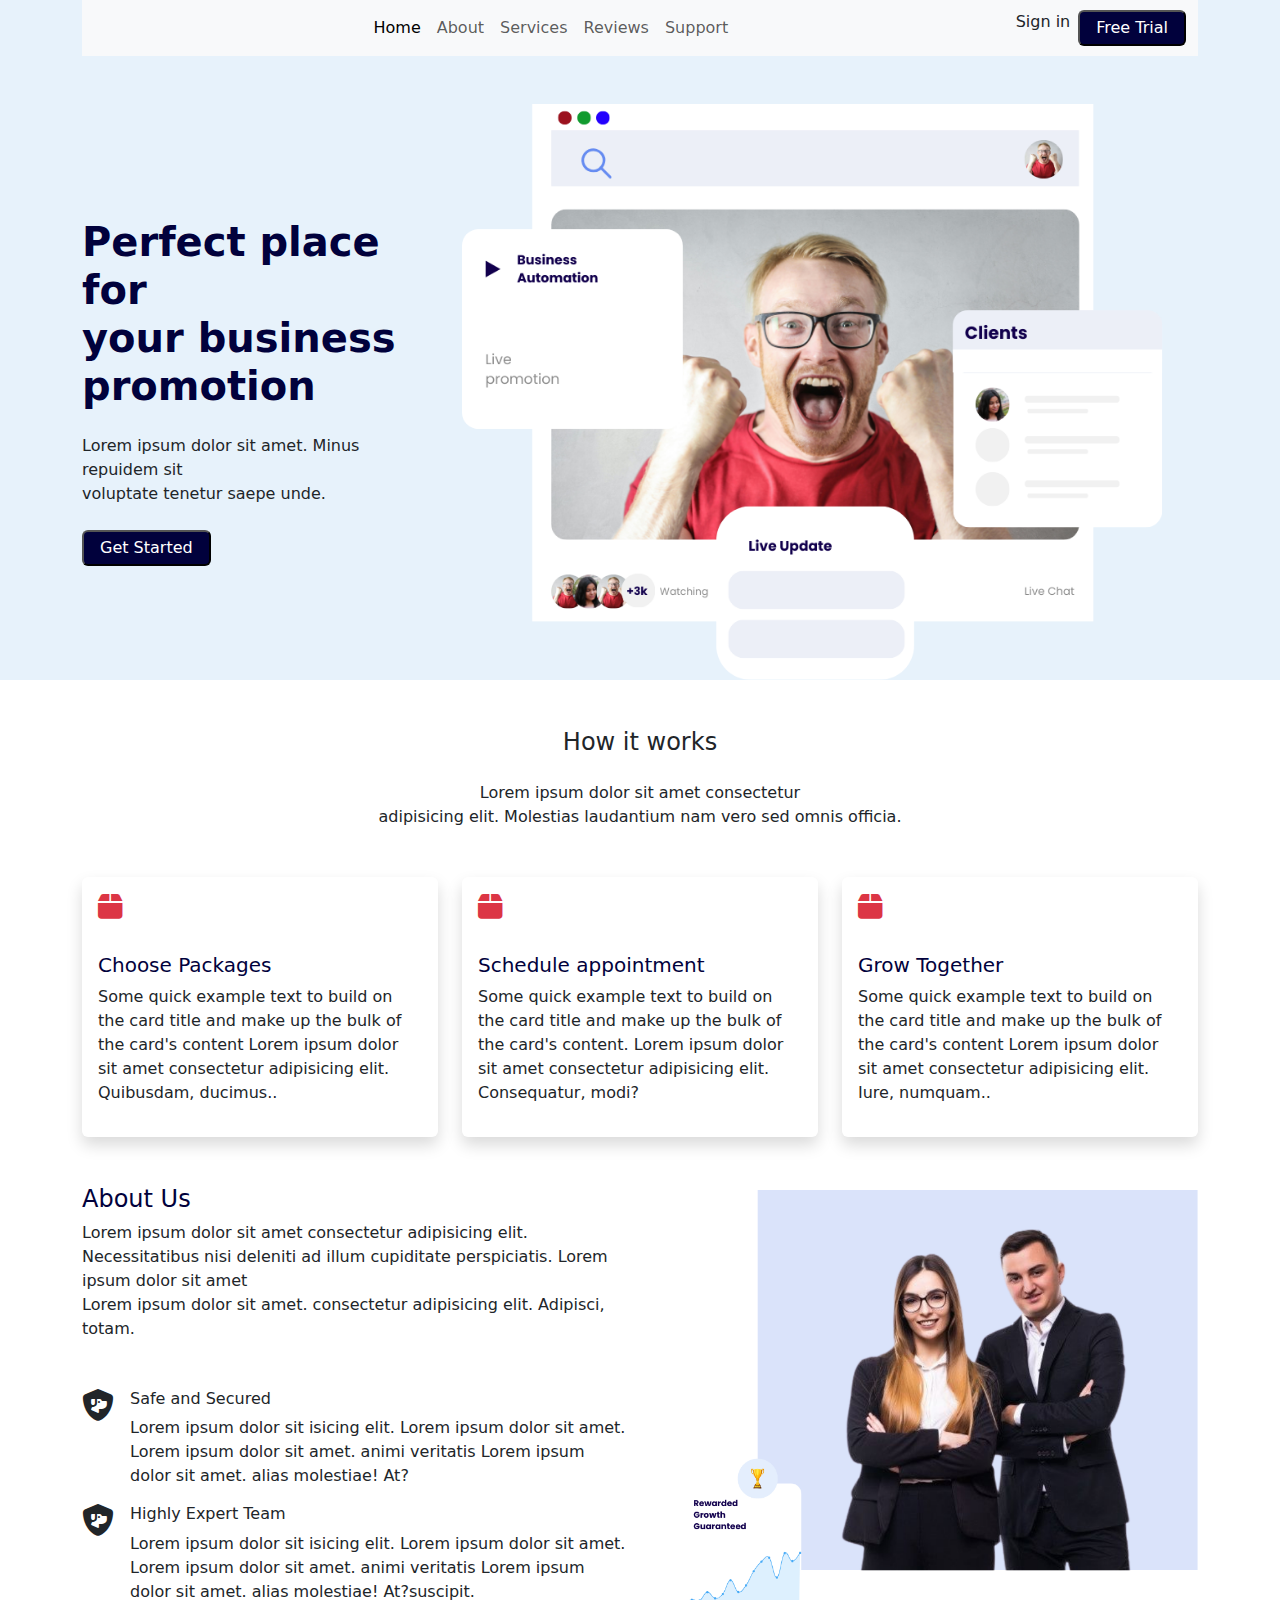
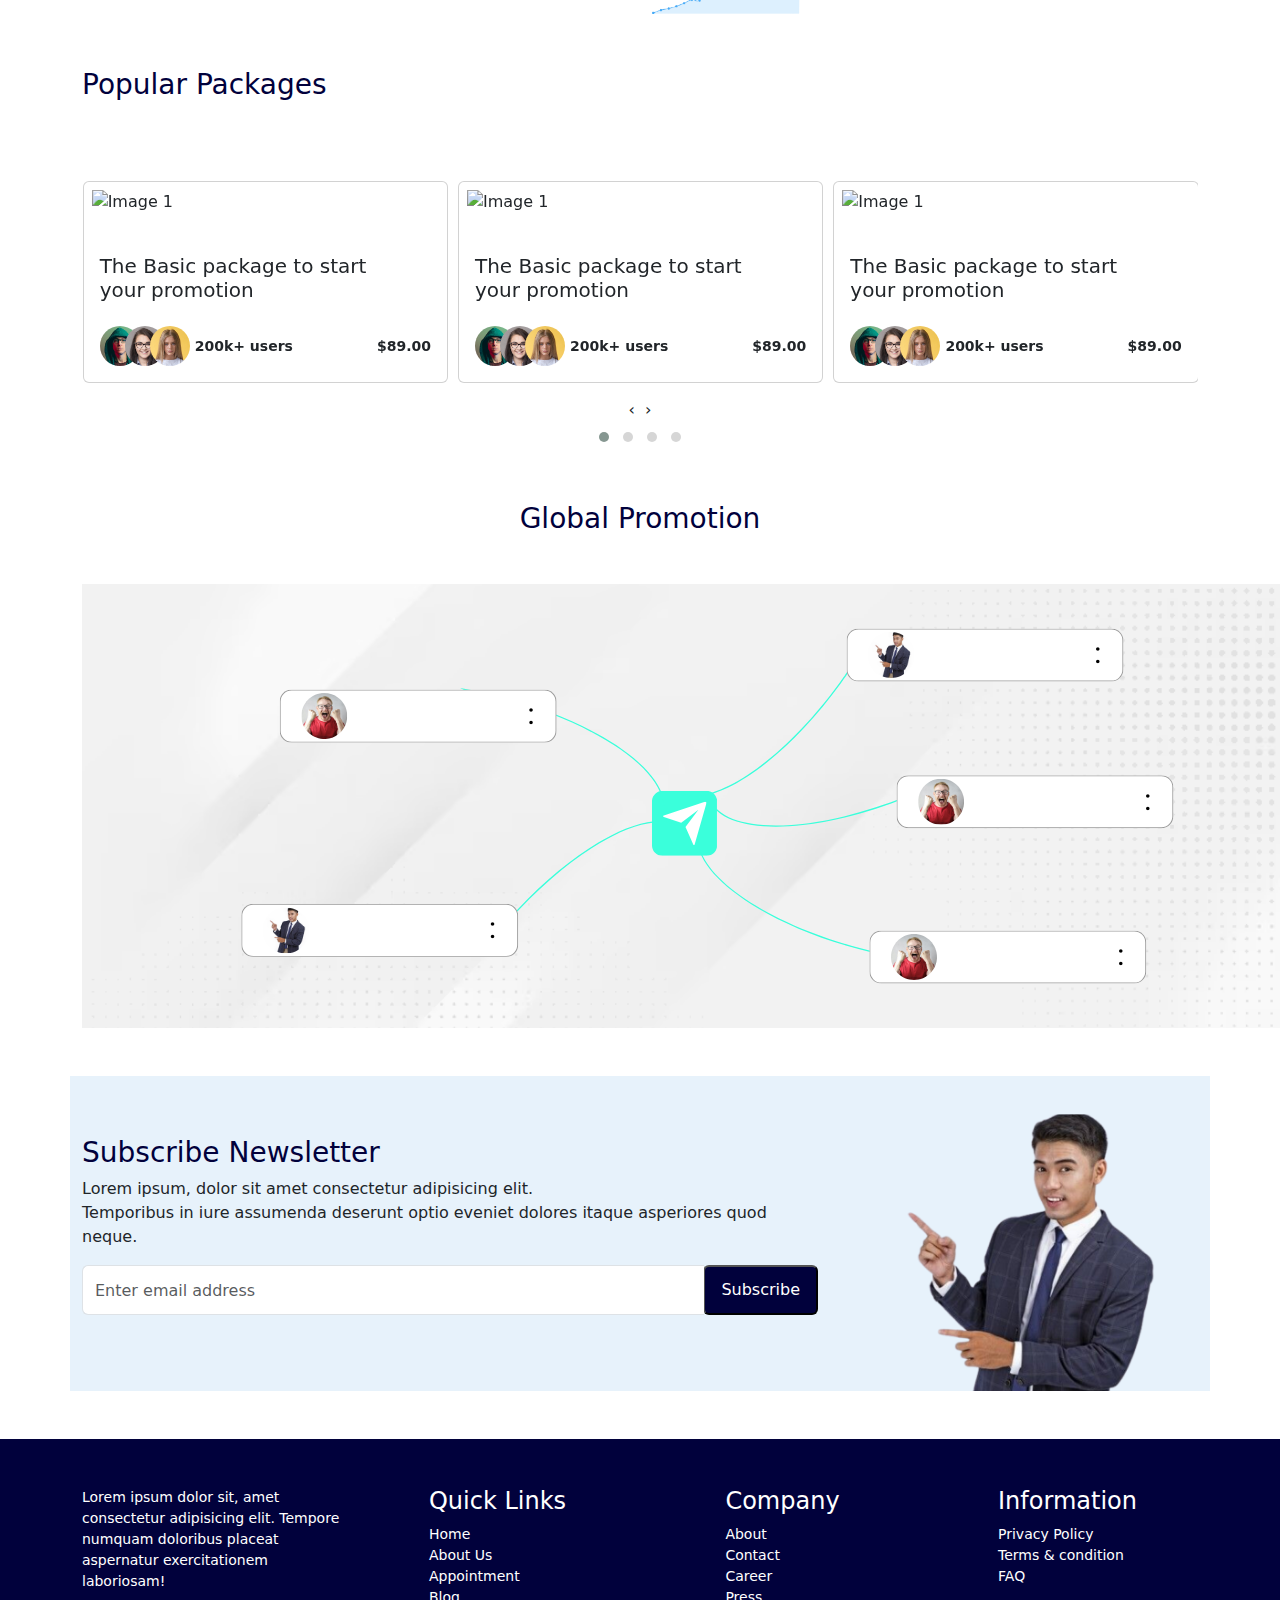
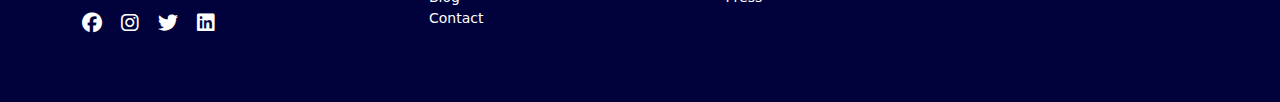
==== index.html @ 03ceb1d4 "changes done" ====
<!doctype html>
<html lang="en">

<head> 
    
    <meta charset="utf-8">
    <meta name="viewport" content="width=device-width, initial-scale=1">
    <title>Bootstrap demo</title>
    <!-- fontawesome link -->
    <link rel="stylesheet" href="https://cdnjs.cloudflare.com/ajax/libs/font-awesome/6.5.2/css/all.min.css">
    <!-- css link -->
    <link rel="stylesheet" href="shrutech.css">
    <!-- bootstrap link -->
    <link href="https://maxcdn.bootstrapcdn.com/bootstrap/4.5.2/css/bootstrap.min.css" rel="stylesheet">

    <link href="https://cdn.jsdelivr.net/npm/bootstrap@5.3.3/dist/css/bootstrap.min.css" rel="stylesheet"
        integrity="sha384-QWTKZyjpPEjISv5WaRU9OFeRpok6YctnYmDr5pNlyT2bRjXh0JMhjY6hW+ALEwIH" crossorigin="anonymous">

    <link rel="stylesheet" href="https://cdnjs.cloudflare.com/ajax/libs/OwlCarousel2/2.3.4/assets/owl.carousel.min.css">
    <link rel="stylesheet"
        href="https://cdnjs.cloudflare.com/ajax/libs/OwlCarousel2/2.3.4/assets/owl.theme.default.min.css">

</head>

<body>
    <div class="container-fluid hero">
        <div class="container ">
            <nav class="navbar navbar-expand-lg bg-body-tertiary">
                <div class="container-fluid">

                    <button class="navbar-toggler ms-auto border-0" type="button" data-bs-toggle="collapse"
                        data-bs-target="#navbarSupportedContent" aria-controls="navbarSupportedContent"
                        aria-expanded="false" aria-label="Toggle navigation">
                        <span class="navbar-toggler-icon"></span>
                    </button>
                    <div class="collapse navbar-collapse " id="navbarSupportedContent">

                        <ul class="navbar-nav mx-auto mb-2 mb-lg-0">
                            <li class="nav-item">
                                <a class="nav-link active" aria-current="page" href="#">Home</a>
                            </li>
                            <li class="nav-item">
                                <a class="nav-link" href="#">About</a>
                            </li>
                            <li class="nav-item">
                                <a class="nav-link" href="#">Services</a>
                            </li>
                            <li class="nav-item">
                                <a class="nav-link" href="#">Reviews</a>
                            </li>
                            <li class="nav-item">
                                <a class="nav-link" href="#">Support</a>
                            </li>


                        </ul>
                        <div class="d-flex">
                            <li class="nav-item list-unstyled mx-2">
                                <a class="nav-link" href="#">Sign in</a>
                            </li>
                            <button type="submit" type="btn" class="btn-bg rounded-2 px-3 py-1 text-white">Free
                                Trial</button>

                        </div>

                    </div>
                </div>
            </nav>
        </div>
    </div>
    <!-- banner start -->

    <section>
        <div class="container-fluid hero">
            <div class="container ">
                <div class="  row align-items-center text-center text-lg-start pt-5 ">

                    <div class="col-lg-4  mb-5 mb-lg-0">
                        <h1 class=" fw-bold heading">
                            Perfect place for <br> your business <br> promotion
                        </h1>
                        <p class="my-4">Lorem ipsum dolor sit amet. Minus repuidem sit <br> voluptate tenetur saepe
                            unde.</p>
                            <button type="submit" type="btn" class="btn-bg rounded-2 px-3 py-1 text-white">Get Started</button>
                    </div>
                    <div class="col-lg-8 mb-5 mb-lg-0">

                        <img src="./images/banner-img.png" alt="banner image" class="img-fluid">
                    </div>
                </div>
            </div>
        </div>
    </section>



    <!-- How it works start -->
    <section>
        <div class="container">


            <div class=" text-center my-5  ">
                <h4>How it works</h4>
                <p class="my-4">
                    Lorem ipsum dolor sit amet consectetur <br> adipisicing elit. Molestias laudantium nam vero sed
                    omnis officia.
                </p>

            </div>
            <div class="row   row-cols-lg-3 my-5">
                <div class="mb-4 mb-lg-0">
                    <div class="card border-0 shadow">

                        <i class="fa-solid fa-box mt-3 text-danger ms-3 fs-3 "></i>
                        <div class="card-body my-3">
                            <h5 class="heading">Choose Packages</h5>
                            <p class="card-text">Some quick example text to build on the card title and make up the bulk
                                of the card's content Lorem ipsum dolor sit amet consectetur adipisicing elit.
                                Quibusdam, ducimus..</p>
                        </div>
                    </div>
                </div>
                <div class="mb-4 mb-lg-0">
                    <div class="card border-0 shadow">

                        <i class="fa-solid fa-box mt-3 text-danger ms-3 fs-3 "></i>
                        <div class="card-body my-3">
                            <h5 class="heading">Schedule appointment</h5>
                            <p class="card-text">Some quick example text to build on the card title and make up the bulk
                                of the card's content. Lorem ipsum dolor sit amet consectetur adipisicing elit.
                                Consequatur, modi?</p>
                        </div>
                    </div>
                </div>
                <div class="mb-4 mb-lg-0">
                    <div class="card border-0 shadow">

                        <i class="fa-solid fa-box mt-3 text-danger ms-3 fs-3 "></i>
                        <div class="card-body my-3">
                            <h5 class="heading">Grow Together</h5>
                            <p class="card-text">Some quick example text to build on the card title and make up the bulk
                                of the card's content Lorem ipsum dolor sit amet consectetur adipisicing elit. Iure,
                                numquam..</p>
                        </div>
                    </div>
                </div>
            </div>
        </div>
    </section>
    <!-- About us -->
    <div class="container my-5">
        <div class="row align-items-center">
            <div class="col-lg-6 ">
                <h4 class="heading text-center text-lg-start">
                    About Us
                </h4>
                <p class="text-center text-lg-start">Lorem ipsum dolor sit amet consectetur adipisicing elit.
                    Necessitatibus nisi deleniti ad illum
                    cupiditate
                    perspiciatis. Lorem ipsum dolor sit amet <br> Lorem ipsum dolor sit amet. consectetur adipisicing
                    elit. Adipisci, totam.
                </p>
                <div class="mt-5">
                    <div class="d-flex">
                        <i class="fa-solid fa-shield-dog fs-2 me-3"></i>
                        <div class="">
                            <h6>Safe and Secured</h6>
                            <p>Lorem ipsum dolor sit isicing elit. Lorem ipsum dolor sit amet. Lorem ipsum dolor sit
                                amet. animi veritatis Lorem ipsum dolor sit amet. alias molestiae! At?
                            </p>
                        </div>

                    </div>
                    <div>
                        <div class="d-flex">
                            <i class="fa-solid fa-shield-dog fs-2 me-3"></i>
                            <div class="">
                                <h6>Highly Expert Team</h6>
                                <p>Lorem ipsum dolor sit isicing elit. Lorem ipsum dolor sit amet. Lorem ipsum dolor sit
                                    amet. animi veritatis Lorem ipsum dolor sit amet. alias molestiae! At?suscipit.
                                </p>
                            </div>
                        </div>
                    </div>
                </div>

            </div>
            <div class="col-lg-6">
                <img src="./images/about.png" alt="" class="img-fluid">
            </div>
        </div>
    </div>
    <!-- packages carousal -->
    <section>
        <div class="container my-5">

            <div class="my-5 pb-md-4">
                <h3 class="heading">
                    Popular Packages
                </h3>
            </div>

            <div class="owl-carousel owl-theme">
                <div class="card">
                    <figure class="p-2">
                        <img src="https://images.pexels.com/photos/1595385/pexels-photo-1595385.jpeg?auto=compress&cs=tinysrgb&w=1260&h=750&dpr=1"
                            alt="Image 1" class="">
                    </figure>
                    <div class="card-body">
                        <div class="mb-4">
                            <h5 class="card-title">The Basic package to start<br>your promotion</h5>
                        </div>
                        <div class="d-flex justify-content-between align-items-center">
                            <div>
                                <div class="d-flex align-items-center">
                                    <div class="">
                                        <span>
                                            <img src="./images/300-11.jpg" alt="" class="rounded-circle"
                                                style="width: 40px; height: 40px;">
                                        </span>
                                    </div>
                                    <div class="" style="margin-left: -15px;">
                                        <span>
                                            <img src="./images/300-12.jpg" alt="" class="rounded-circle"
                                                style="width: 40px; height: 40px;">
                                        </span>
                                    </div>
                                    <div class="" style="margin-left: -15px;">
                                        <span>
                                            <img src="./images/300-2.jpg" alt="" class="rounded-circle"
                                                style="width: 40px; height: 40px;">
                                        </span>
                                    </div>&nbsp;
                                    <div>
                                        <span class="small fw-bold">
                                            200k+ users
                                        </span>
                                    </div>
                                </div>
                            </div>
                            <div>
                                <span class="fw-semibold small">
                                    $89.00
                                </span>
                            </div>
                        </div>
                    </div>
                </div>
                <div class="card">
                    <figure class="p-2">
                        <img src="https://images.pexels.com/photos/1595385/pexels-photo-1595385.jpeg?auto=compress&cs=tinysrgb&w=1260&h=750&dpr=1"
                            alt="Image 1" class="">
                    </figure>
                    <div class="card-body">
                        <div class="mb-4">
                            <h5 class="card-title">The Basic package to start<br>your promotion</h5>
                        </div>
                        <div class="d-flex justify-content-between align-items-center">
                            <div>
                                <div class="d-flex align-items-center">
                                    <div class="">
                                        <span>
                                            <img src="./images/300-11.jpg" alt="" class="rounded-circle"
                                                style="width: 40px; height: 40px;">
                                        </span>
                                    </div>
                                    <div class="" style="margin-left: -15px;">
                                        <span>
                                            <img src="./images/300-12.jpg" alt="" class="rounded-circle"
                                                style="width: 40px; height: 40px;">
                                        </span>
                                    </div>
                                    <div class="" style="margin-left: -15px;">
                                        <span>
                                            <img src="./images/300-2.jpg" alt="" class="rounded-circle"
                                                style="width: 40px; height: 40px;">
                                        </span>
                                    </div>&nbsp;
                                    <div>
                                        <span class="small fw-bold">
                                            200k+ users
                                        </span>
                                    </div>
                                </div>
                            </div>
                            <div>
                                <span class="fw-semibold small">
                                    $89.00
                                </span>
                            </div>
                        </div>
                    </div>
                </div>
                <div class="card">
                    <figure class="p-2">
                        <img src="https://images.pexels.com/photos/1595385/pexels-photo-1595385.jpeg?auto=compress&cs=tinysrgb&w=1260&h=750&dpr=1"
                            alt="Image 1" class="">
                    </figure>
                    <div class="card-body">
                        <div class="mb-4">
                            <h5 class="card-title">The Basic package to start<br>your promotion</h5>
                        </div>
                        <div class="d-flex justify-content-between align-items-center">
                            <div>
                                <div class="d-flex align-items-center">
                                    <div class="">
                                        <span>
                                            <img src="./images/300-11.jpg" alt="" class="rounded-circle"
                                                style="width: 40px; height: 40px;">
                                        </span>
                                    </div>
                                    <div class="" style="margin-left: -15px;">
                                        <span>
                                            <img src="./images/300-12.jpg" alt="" class="rounded-circle"
                                                style="width: 40px; height: 40px;">
                                        </span>
                                    </div>
                                    <div class="" style="margin-left: -15px;">
                                        <span>
                                            <img src="./images/300-2.jpg" alt="" class="rounded-circle"
                                                style="width: 40px; height: 40px;">
                                        </span>
                                    </div>&nbsp;
                                    <div>
                                        <span class="small fw-bold">
                                            200k+ users
                                        </span>
                                    </div>
                                </div>
                            </div>
                            <div>
                                <span class="fw-semibold small">
                                    $89.00
                                </span>
                            </div>
                        </div>
                    </div>
                </div>
                <div class="card">
                    <figure class="p-2">
                        <img src="https://images.pexels.com/photos/1595385/pexels-photo-1595385.jpeg?auto=compress&cs=tinysrgb&w=1260&h=750&dpr=1"
                            alt="Image 1" class="">
                    </figure>
                    <div class="card-body">
                        <div class="mb-4">
                            <h5 class="card-title">The Basic package to start<br>your promotion</h5>
                        </div>
                        <div class="d-flex justify-content-between align-items-center">
                            <div>
                                <div class="d-flex align-items-center">
                                    <div class="">
                                        <span>
                                            <img src="./images/300-11.jpg" alt="" class="rounded-circle"
                                                style="width: 40px; height: 40px;">
                                        </span>
                                    </div>
                                    <div class="" style="margin-left: -15px;">
                                        <span>
                                            <img src="./images/300-12.jpg" alt="" class="rounded-circle"
                                                style="width: 40px; height: 40px;">
                                        </span>
                                    </div>
                                    <div class="" style="margin-left: -15px;">
                                        <span>
                                            <img src="./images/300-2.jpg" alt="" class="rounded-circle"
                                                style="width: 40px; height: 40px;">
                                        </span>
                                    </div>&nbsp;
                                    <div>
                                        <span class="small fw-bold">
                                            200k+ users
                                        </span>
                                    </div>
                                </div>
                            </div>
                            <div>
                                <span class="fw-semibold small">
                                    $89.00
                                </span>
                            </div>
                        </div>
                    </div>
                </div>
                <div class="card">
                    <figure class="p-2">
                        <img src="https://images.pexels.com/photos/1595385/pexels-photo-1595385.jpeg?auto=compress&cs=tinysrgb&w=1260&h=750&dpr=1"
                            alt="Image 1" class="">
                    </figure>
                    <div class="card-body">
                        <div class="mb-4">
                            <h5 class="card-title">The Basic package to start<br>your promotion</h5>
                        </div>
                        <div class="d-flex justify-content-between align-items-center">
                            <div>
                                <div class="d-flex align-items-center">
                                    <div class="">
                                        <span>
                                            <img src="./images/300-11.jpg" alt="" class="rounded-circle"
                                                style="width: 40px; height: 40px;">
                                        </span>
                                    </div>
                                    <div class="" style="margin-left: -15px;">
                                        <span>
                                            <img src="./images/300-12.jpg" alt="" class="rounded-circle"
                                                style="width: 40px; height: 40px;">
                                        </span>
                                    </div>
                                    <div class="" style="margin-left: -15px;">
                                        <span>
                                            <img src="./images/300-2.jpg" alt="" class="rounded-circle"
                                                style="width: 40px; height: 40px;">
                                        </span>
                                    </div>&nbsp;
                                    <div>
                                        <span class="small fw-bold">
                                            200k+ users
                                        </span>
                                    </div>
                                </div>
                            </div>
                            <div>
                                <span class="fw-semibold small">
                                    $89.00
                                </span>
                            </div>
                        </div>
                    </div>
                </div>
                <div class="card">
                    <figure class="p-2">
                        <img src="https://images.pexels.com/photos/1595385/pexels-photo-1595385.jpeg?auto=compress&cs=tinysrgb&w=1260&h=750&dpr=1"
                            alt="Image 1" class="">
                    </figure>
                    <div class="card-body">
                        <div class="mb-4">
                            <h5 class="card-title">The Basic package to start<br>your promotion</h5>
                        </div>
                        <div class="d-flex justify-content-between align-items-center">
                            <div>
                                <div class="d-flex align-items-center">
                                    <div class="">
                                        <span>
                                            <img src="./images/300-11.jpg" alt="" class="rounded-circle"
                                                style="width: 40px; height: 40px;">
                                        </span>
                                    </div>
                                    <div class="" style="margin-left: -15px;">
                                        <span>
                                            <img src="./images/300-12.jpg" alt="" class="rounded-circle"
                                                style="width: 40px; height: 40px;">
                                        </span>
                                    </div>
                                    <div class="" style="margin-left: -15px;">
                                        <span>
                                            <img src="./images/300-2.jpg" alt="" class="rounded-circle"
                                                style="width: 40px; height: 40px;">
                                        </span>
                                    </div>&nbsp;
                                    <div>
                                        <span class="small fw-bold">
                                            200k+ users
                                        </span>
                                    </div>
                                </div>
                            </div>
                            <div>
                                <span class="fw-semibold small">
                                    $89.00
                                </span>
                            </div>
                        </div>
                    </div>
                </div>
                <div class="card">
                    <figure class="p-2">
                        <img src="https://images.pexels.com/photos/1595385/pexels-photo-1595385.jpeg?auto=compress&cs=tinysrgb&w=1260&h=750&dpr=1"
                            alt="Image 1" class="">
                    </figure>
                    <div class="card-body">
                        <div class="mb-4">
                            <h5 class="card-title">The Basic package to start<br>your promotion</h5>
                        </div>
                        <div class="d-flex justify-content-between align-items-center">
                            <div>
                                <div class="d-flex align-items-center">
                                    <div class="">
                                        <span>
                                            <img src="./images/300-11.jpg" alt="" class="rounded-circle"
                                                style="width: 40px; height: 40px;">
                                        </span>
                                    </div>
                                    <div class="" style="margin-left: -15px;">
                                        <span>
                                            <img src="./images/300-12.jpg" alt="" class="rounded-circle"
                                                style="width: 40px; height: 40px;">
                                        </span>
                                    </div>
                                    <div class="" style="margin-left: -15px;">
                                        <span>
                                            <img src="./images/300-2.jpg" alt="" class="rounded-circle"
                                                style="width: 40px; height: 40px;">
                                        </span>
                                    </div>&nbsp;
                                    <div>
                                        <span class="small fw-bold">
                                            200k+ users
                                        </span>
                                    </div>
                                </div>
                            </div>
                            <div>
                                <span class="fw-semibold small">
                                    $89.00
                                </span>
                            </div>
                        </div>
                    </div>
                </div>
                <div class="card">
                    <figure class="p-2">
                        <img src="https://images.pexels.com/photos/1595385/pexels-photo-1595385.jpeg?auto=compress&cs=tinysrgb&w=1260&h=750&dpr=1"
                            alt="Image 1" class="">
                    </figure>
                    <div class="card-body">
                        <div class="mb-4">
                            <h5 class="card-title">The Basic package to start<br>your promotion</h5>
                        </div>
                        <div class="d-flex justify-content-between align-items-center">
                            <div>
                                <div class="d-flex align-items-center">
                                    <div class="">
                                        <span>
                                            <img src="./images/300-11.jpg" alt="" class="rounded-circle"
                                                style="width: 40px; height: 40px;">
                                        </span>
                                    </div>
                                    <div class="" style="margin-left: -15px;">
                                        <span>
                                            <img src="./images/300-12.jpg" alt="" class="rounded-circle"
                                                style="width: 40px; height: 40px;">
                                        </span>
                                    </div>
                                    <div class="" style="margin-left: -15px;">
                                        <span>
                                            <img src="./images/300-2.jpg" alt="" class="rounded-circle"
                                                style="width: 40px; height: 40px;">
                                        </span>
                                    </div>&nbsp;
                                    <div>
                                        <span class="small fw-bold">
                                            200k+ users
                                        </span>
                                    </div>
                                </div>
                            </div>
                            <div>
                                <span class="fw-semibold small">
                                    $89.00
                                </span>
                            </div>
                        </div>
                    </div>
                </div>
                <div class="card">
                    <figure class="p-2">
                        <img src="https://images.pexels.com/photos/1595385/pexels-photo-1595385.jpeg?auto=compress&cs=tinysrgb&w=1260&h=750&dpr=1"
                            alt="Image 1" class="">
                    </figure>
                    <div class="card-body">
                        <div class="mb-4">
                            <h5 class="card-title">The Basic package to start<br>your promotion</h5>
                        </div>
                        <div class="d-flex justify-content-between align-items-center">
                            <div>
                                <div class="d-flex align-items-center">
                                    <div class="">
                                        <span>
                                            <img src="./images/300-11.jpg" alt="" class="rounded-circle"
                                                style="width: 40px; height: 40px;">
                                        </span>
                                    </div>
                                    <div class="" style="margin-left: -15px;">
                                        <span>
                                            <img src="./images/300-12.jpg" alt="" class="rounded-circle"
                                                style="width: 40px; height: 40px;">
                                        </span>
                                    </div>
                                    <div class="" style="margin-left: -15px;">
                                        <span>
                                            <img src="./images/300-2.jpg" alt="" class="rounded-circle"
                                                style="width: 40px; height: 40px;">
                                        </span>
                                    </div>&nbsp;
                                    <div>
                                        <span class="small fw-bold">
                                            200k+ users
                                        </span>
                                    </div>
                                </div>
                            </div>
                            <div>
                                <span class="fw-semibold small">
                                    $89.00
                                </span>
                            </div>
                        </div>
                    </div>
                </div>
                <div class="card">
                    <figure class="p-2">
                        <img src="https://images.pexels.com/photos/1595385/pexels-photo-1595385.jpeg?auto=compress&cs=tinysrgb&w=1260&h=750&dpr=1"
                            alt="Image 1" class="">
                    </figure>
                    <div class="card-body">
                        <div class="mb-4">
                            <h5 class="card-title">The Basic package to start<br>your promotion</h5>
                        </div>
                        <div class="d-flex justify-content-between align-items-center">
                            <div>
                                <div class="d-flex align-items-center">
                                    <div class="">
                                        <span>
                                            <img src="./images/300-11.jpg" alt="" class="rounded-circle"
                                                style="width: 40px; height: 40px;">
                                        </span>
                                    </div>
                                    <div class="" style="margin-left: -15px;">
                                        <span>
                                            <img src="./images/300-12.jpg" alt="" class="rounded-circle"
                                                style="width: 40px; height: 40px;">
                                        </span>
                                    </div>
                                    <div class="" style="margin-left: -15px;">
                                        <span>
                                            <img src="./images/300-2.jpg" alt="" class="rounded-circle"
                                                style="width: 40px; height: 40px;">
                                        </span>
                                    </div>&nbsp;
                                    <div>
                                        <span class="small fw-bold">
                                            200k+ users
                                        </span>
                                    </div>
                                </div>
                            </div>
                            <div>
                                <span class="fw-semibold small">
                                    $89.00
                                </span>
                            </div>
                        </div>
                    </div>
                </div>


            </div>
        </div>
    </section>

    <!-- global promotion -->
    <section>
        <div>
            <h3 class="heading mb-5">
                <center>
                    Global Promotion
                </center>
            </h3>
        </div>

        <div class="container">
            <img src="./images/packages.png" alt="">
        </div>
    </section>
   
    <!-- subscribe newsletter start -->
    <section>
        <div class="container-fluid my-5 ">
            <div class="container hero">
                <div class="row align-items-center py-md-0 py-5">
                    <div class="col-md-8 d-flex justify-content-center text-center text-md-start  ">
                        <div>
                            <h3 class="heading">
                                Subscribe Newsletter
                            </h3>
                            <p>Lorem ipsum, dolor sit amet consectetur adipisicing elit. <br>
                                Temporibus in iure assumenda deserunt optio eveniet dolores itaque asperiores quod
                                neque.
                            </p>

                            <form action="">

                                <div class="input-group mb-3">
                                    <input type="email" class="form-control py-4" id="exampleInputEmail1"
                                        aria-describedby="emailHelp" placeholder="Enter email address">
                                    <div class="input-group-append">
                                        <button type="submit" type="btn" class="btn-bg rounded-2 px-3 py-1 text-white">Subscribe</button>
                                    </div>
                                </div>

                            </form>
                        </div>
                    </div>



                    <div class="col-md-4 d-none d-md-flex">
                        <img src="./images/newsletter.png" alt="" class="img-fluid">
                    </div>
                </div>
            </div>
        </div>
        </div>
    </section>

    <!-- Footer Start -->
    <section>
        <div class="container-fluid footer py-5">
            <div class="container">
                <div class=" row ">
                    <div class="col-sm-6 col-md-3 col-12">
                        <div class="d-flex  align-items-center h-100">
                            <div>
                                <p>
                                    Lorem ipsum dolor sit, amet consectetur adipisicing elit. Tempore
                                    numquam doloribus placeat aspernatur exercitationem laboriosam!
                                </p>

                                <ul class="d-flex  fs-5 ">
                                    <li>
                                        <a href="#">
                                            <i class="fa-brands fa-facebook"></i>
                                        </a>
                                    </li>
                                    &nbsp; &nbsp;
                                    <li>
                                        <a href="#">
                                            <i class="fa-brands fa-instagram"></i>
                                        </a>
                                    </li>
                                    &nbsp; &nbsp;
                                    <li>
                                        <a href="#">
                                            <i class="fa-brands fa-twitter"></i>
                                        </a>
                                    </li>
                                    &nbsp; &nbsp;
                                    <li>
                                        <a href="#">
                                            <i class="fa-brands fa-linkedin"></i>
                                        </a>
                                    </li>
                                </ul>
                            </div>
                        </div>
                    </div>
                    <div class="col-sm-6 col-md-3 col-12  ">
                        <div class="d-flex  justify-content-md-center">
                            <div>
                                <h4>Quick Links</h4>
                                <ul>
                                    <li>
                                        <a href="#">Home</a>
                                    </li>
                                    <li>
                                        <a href="#">About Us</a>
                                    </li>
                                    <li>
                                        <a href="#">Appointment</a>
                                    </li>
                                    <li>
                                        <a href="#">Blog</a>
                                    </li>
                                    <li>
                                        <a href="#">Contact</a>
                                    </li>

                                </ul>
                            </div>
                        </div>
                    </div>
                    <div class="col-sm-6 col-md-3 col-12">
                        <div class="d-flex  justify-content-md-center justify-content-md-center">
                            <div>
                                <h4>Company</h4>
                                <ul>
                                    <li>
                                        <a href="#">About</a>
                                    </li>
                                    <li>
                                        <a href="#">Contact</a>
                                    </li>
                                    <li>
                                        <a href="#">Career</a>
                                    </li>
                                    <li>
                                        <a href="#">Press</a>
                                    </li>

                                </ul>
                            </div>
                        </div>
                    </div>

                    <div class="col-sm-6 col-md-3 col-12 ">
                        <div class="d-flex  justify-content-md-center">
                            <div>
                                <h4>Information</h4>
                                <ul class="">
                                    <li>
                                        <a href="#">Privacy Policy</a>
                                    </li>
                                    <li>
                                        <a href="#">Terms & condition</a>
                                    </li>
                                    <li>
                                        <a href="#">FAQ</a>
                                    </li>

                                </ul>
                            </div>
                        </div>

                    </div>

                </div>
            </div>
        </div>

    </section>

    <!-- Bootstrap Bundle with Popper -->
    <script src="https://stackpath.bootstrapcdn.com/bootstrap/5.3.0/js/bootstrap.bundle.min.js"></script>
    <!-- jQuery -->
    <script src="https://code.jquery.com/jquery-3.6.0.min.js"></script>
    <!-- Owl Carousel JS -->
    <script src="https://cdnjs.cloudflare.com/ajax/libs/OwlCarousel2/2.3.4/owl.carousel.min.js"></script>
    <!-- Initialize Owl Carousel -->
    <script>
        $(document).ready(function () {
            $(".owl-carousel").owlCarousel({
                loop: true,
                margin: 10,
                nav: true,
                responsive: {
                    0: {
                        items: 1
                    },
                    600: {
                        items: 2
                    },
                    1000: {
                        items: 3
                    }
                }
            });
        });
    </script>


</body>

</html>
---- shrutech.css ----
*{
    margin: 0;
    padding: 0;
}
.hero{
    background-color: rgb(231, 242, 251);
}
.heading{
    color: rgb(1, 1, 60);
}
.btn-bg{
    background-color: rgb(1, 1, 60);
}

.footer{
    background-color:rgb(1, 1, 60); 
    color: white;
    font-size: 14px;
    
}
ul{
    list-style: none;
}
.footer a{
 text-decoration: none !important;
 color: white;
}

/*....................................  */

 


.footer ul {  
    padding: 0; 
}



.input-group .form-control {
    border-right: 0;
}
.input-group .input-group-append .btn {

    position: absolute;
    right: 0;
    top: 0;
    height: 100%;

}
.input-group {
    position: relative;
}


.owl-carousel .item {
    padding: 15px;
    text-align: center;
}
.owl-carousel .item img {
    display: block;
    max-width: 100%;
    height: auto;
    margin: 0 auto;
}
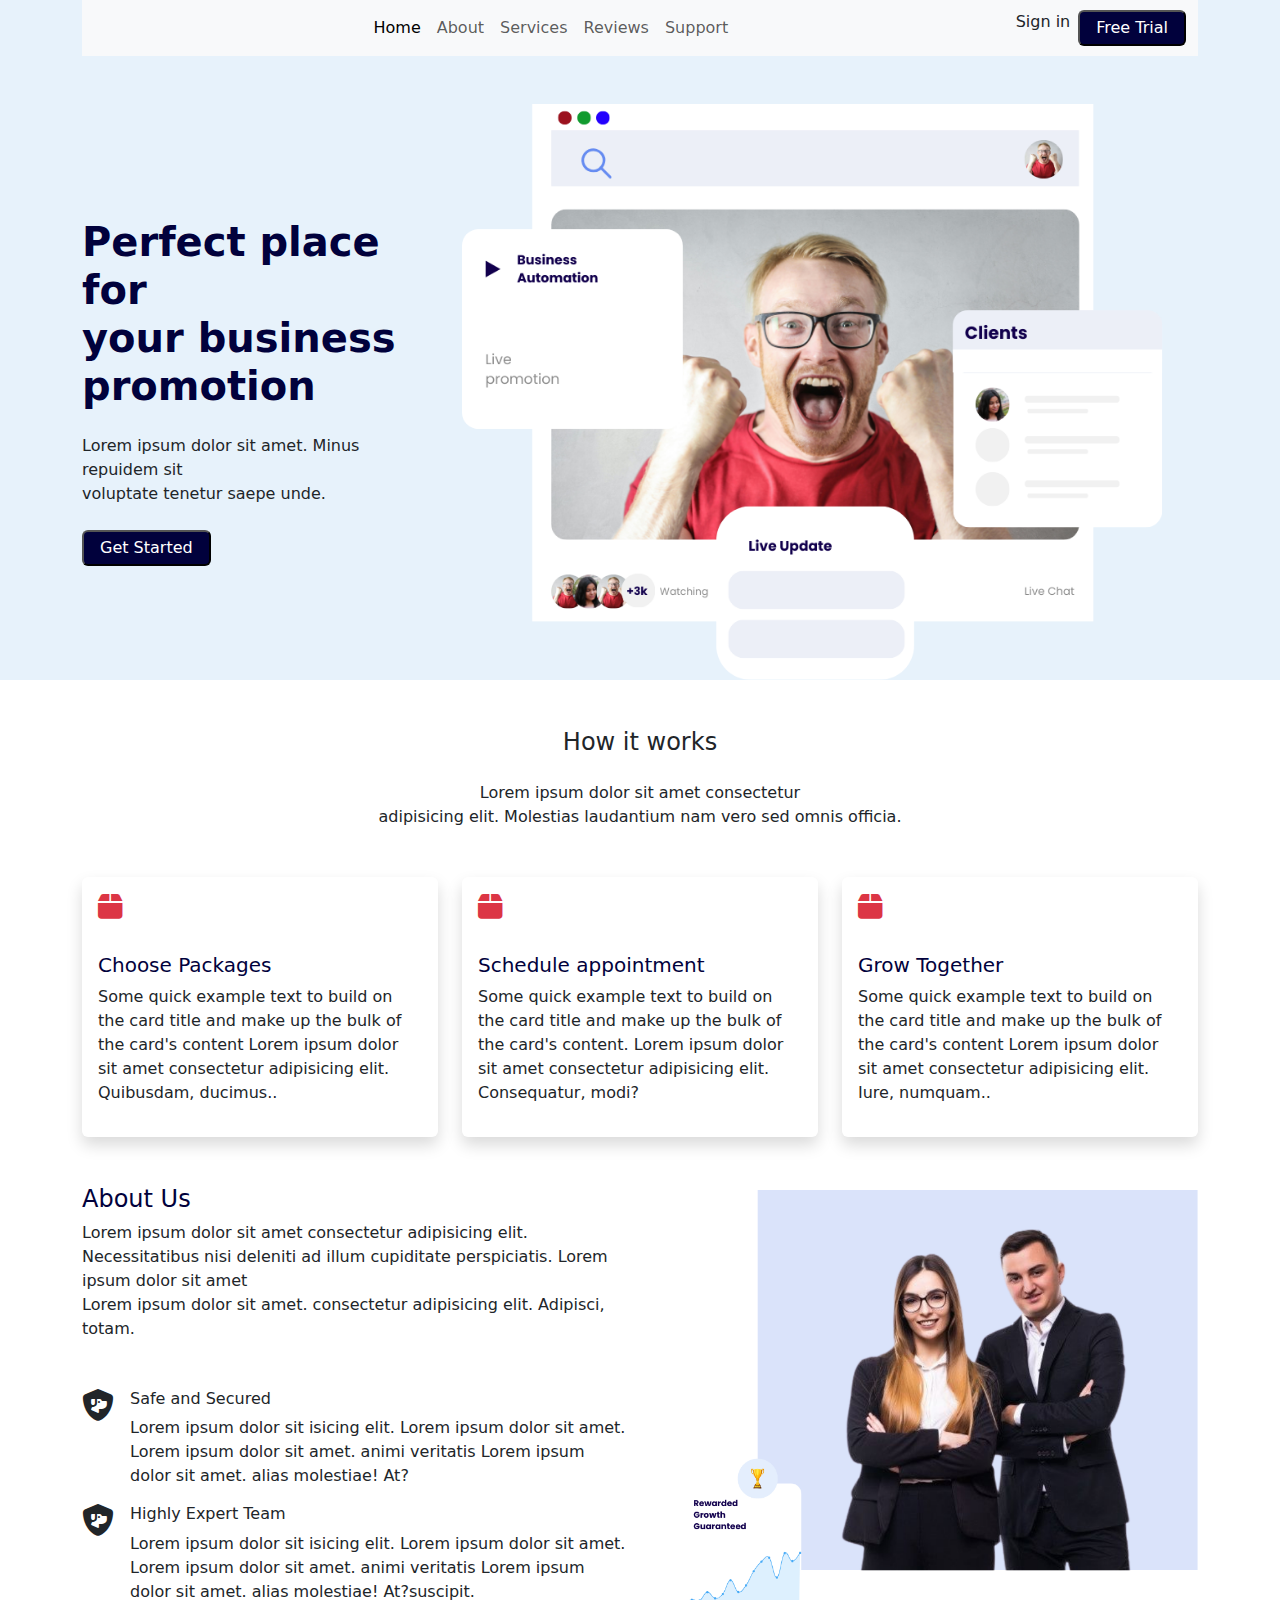
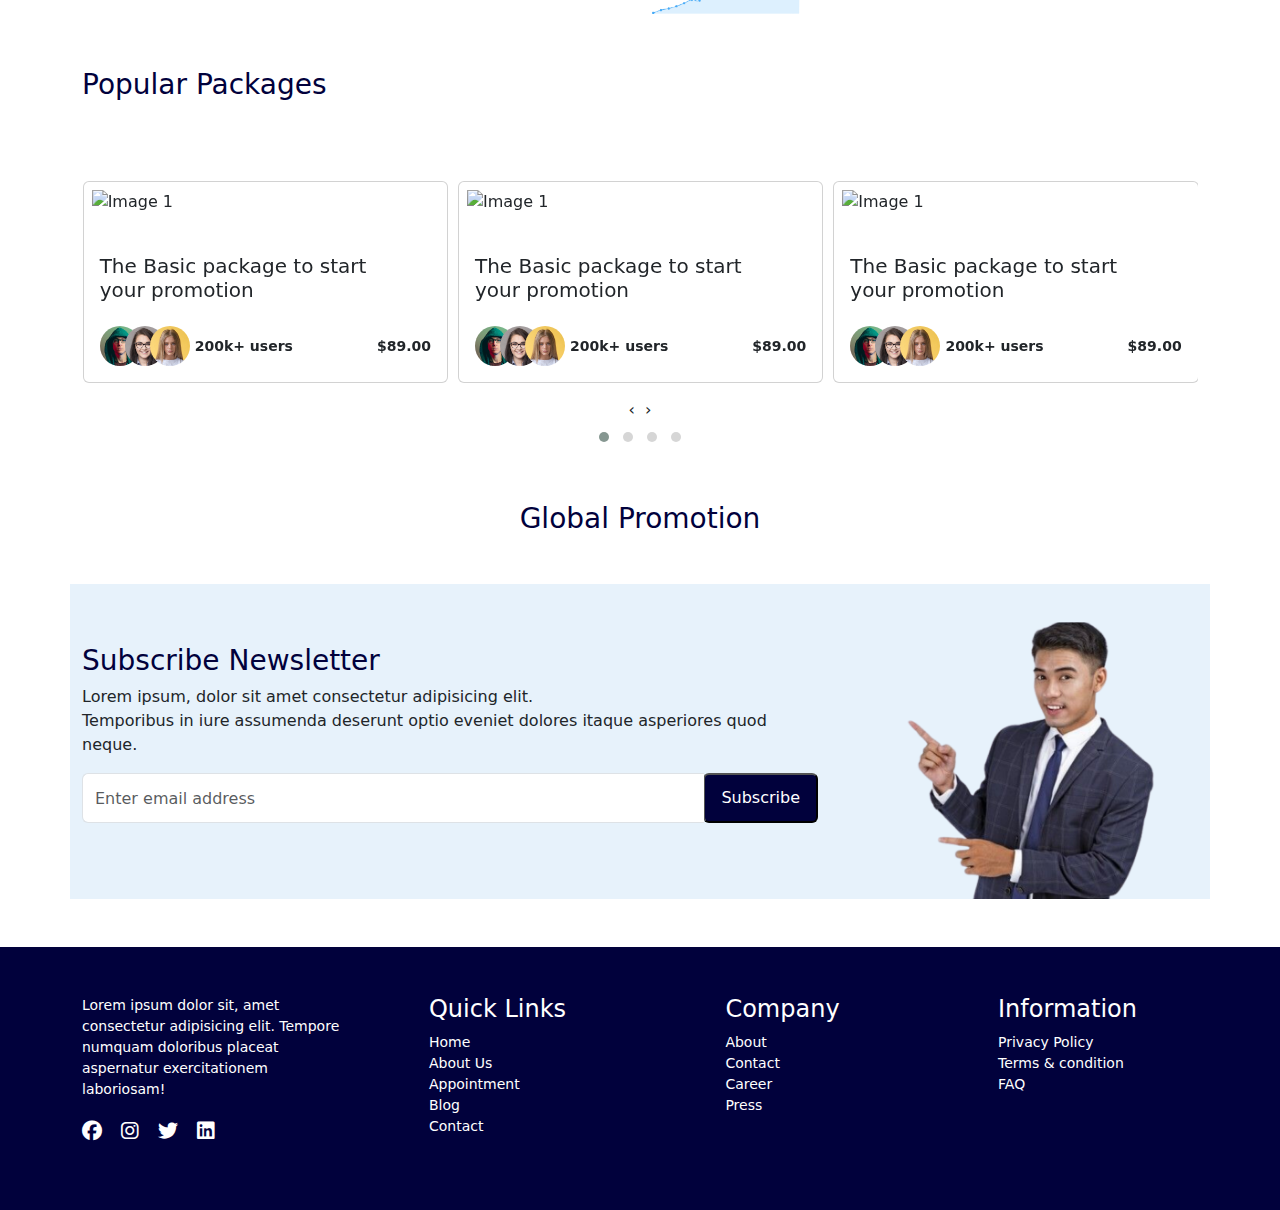
==== commit bf893a64: "done" ====
--- a/index.html
+++ b/index.html
@@ -5,7 +5,7 @@
     
     <meta charset="utf-8">
     <meta name="viewport" content="width=device-width, initial-scale=1">
-    <title>Bootstrap demo</title>
+    <title>Shrutech</title>
     <!-- fontawesome link -->
     <link rel="stylesheet" href="https://cdnjs.cloudflare.com/ajax/libs/font-awesome/6.5.2/css/all.min.css">
     <!-- css link -->
@@ -667,9 +667,9 @@
             </h3>
         </div>
 
-        <div class="container">
+        <!-- <div class="container">
             <img src="./images/packages.png" alt="">
-        </div>
+        </div> -->
     </section>
    
     <!-- subscribe newsletter start -->
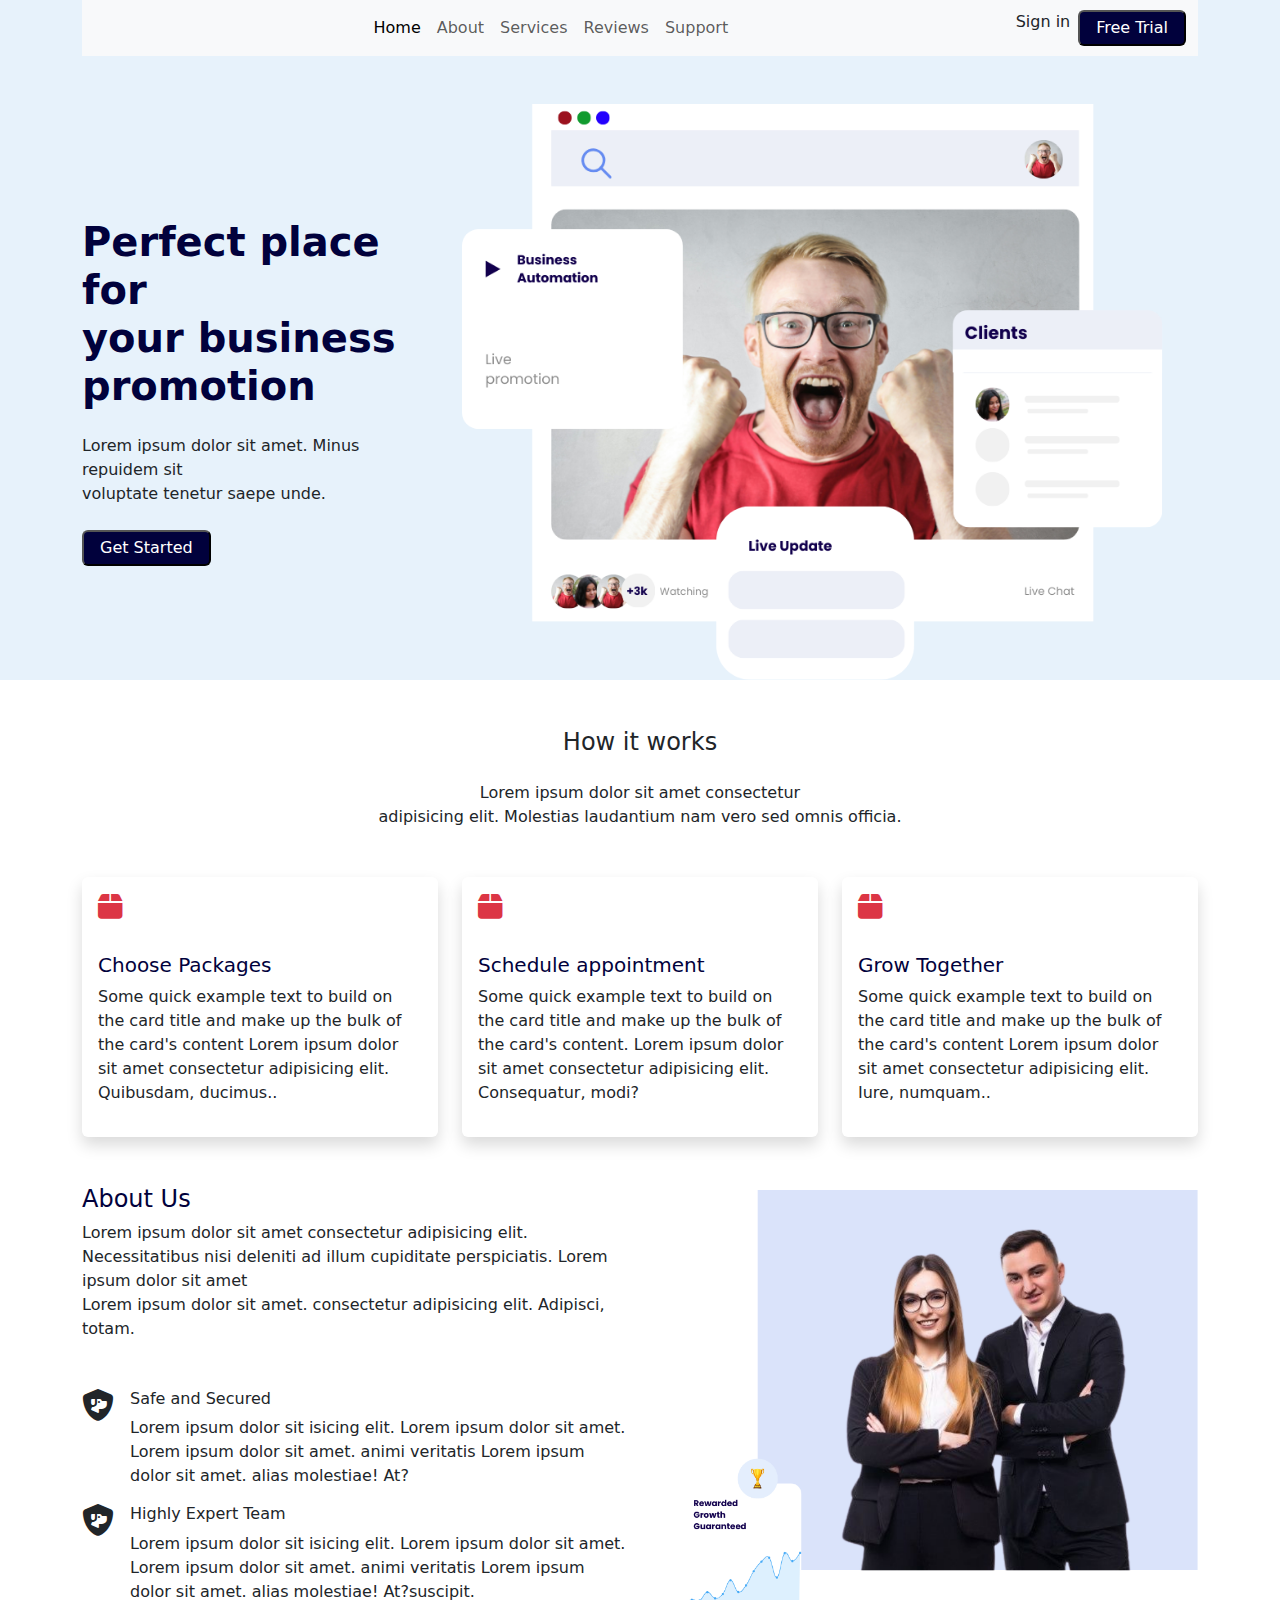
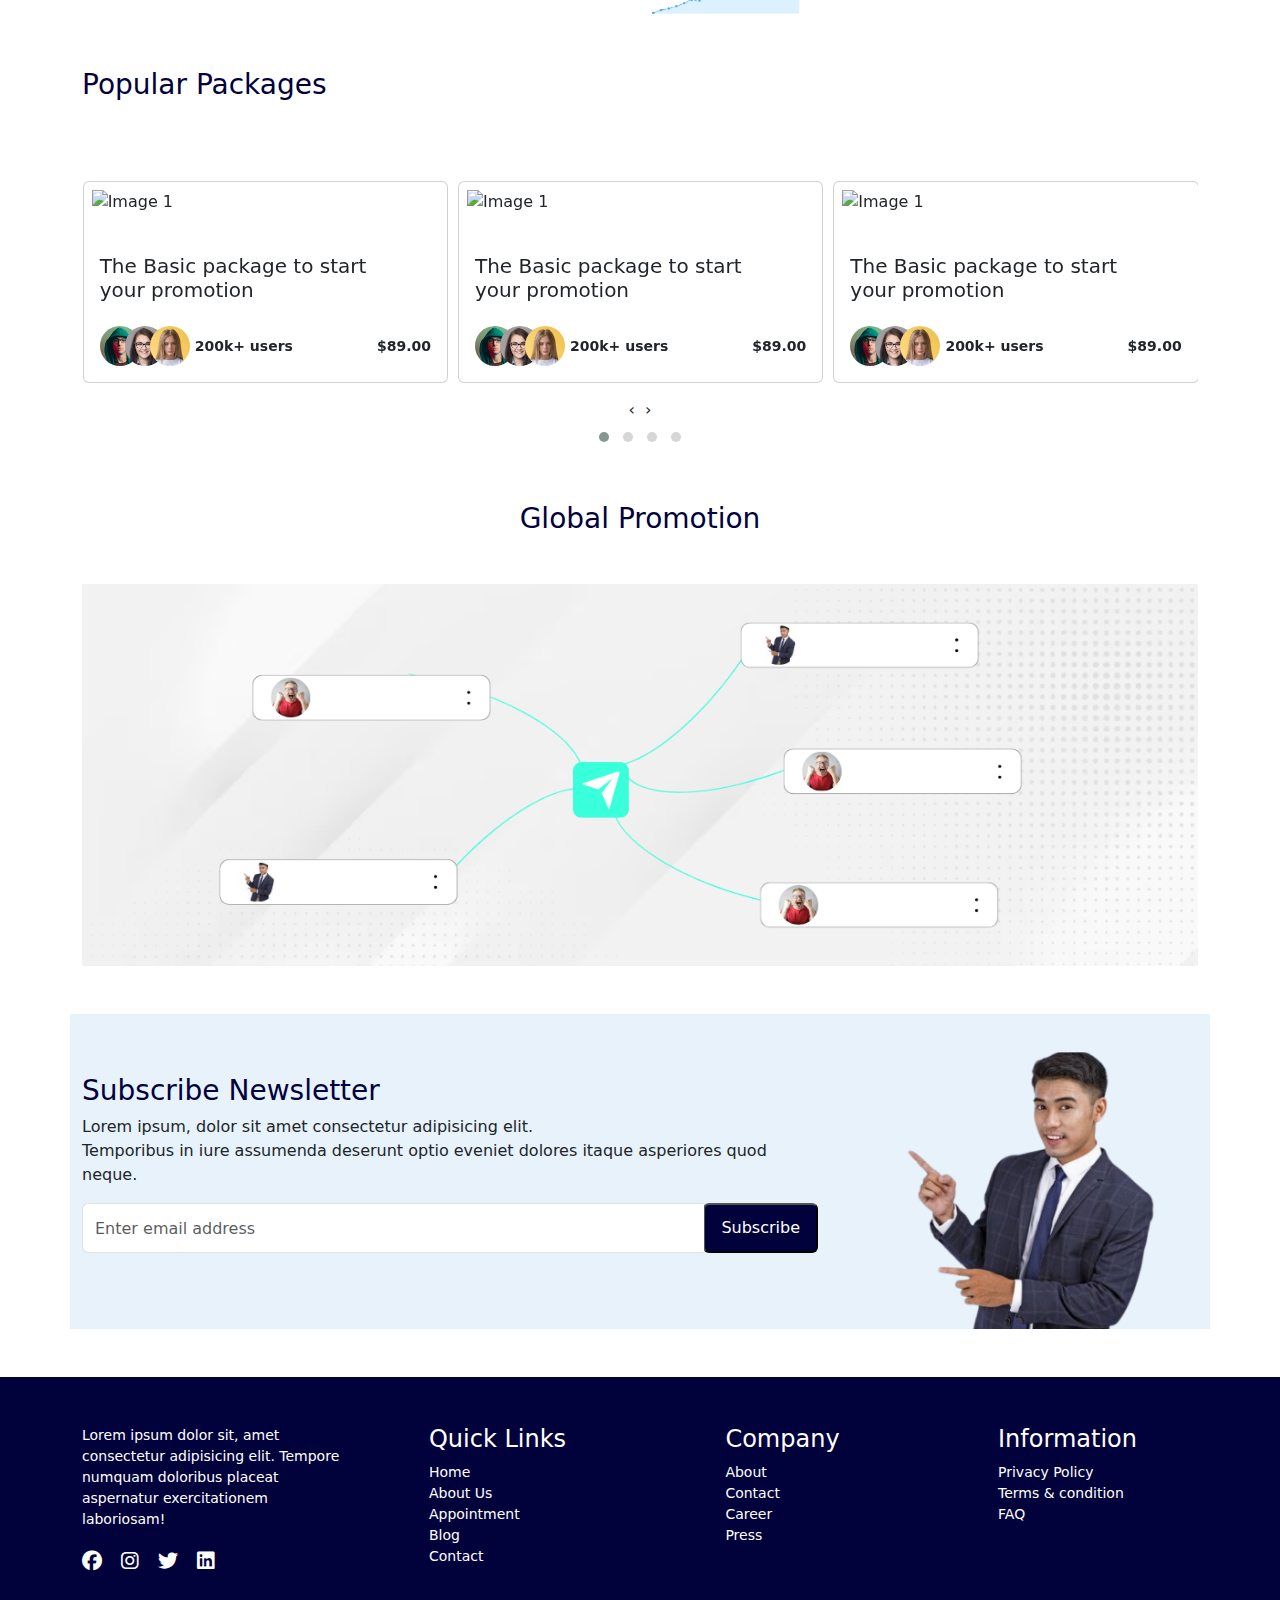
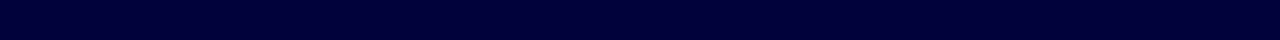
==== commit 3aa54392: "done" ====
--- a/index.html
+++ b/index.html
@@ -666,10 +666,11 @@
                 </center>
             </h3>
         </div>
-
-        <!-- <div class="container">
-            <img src="./images/packages.png" alt="">
-        </div> -->
+        
+
+      <div class="container">
+            <img src="./images/packages.png" alt="" class="img-fluid" height="400px">
+        </div> 
     </section>
    
     <!-- subscribe newsletter start -->
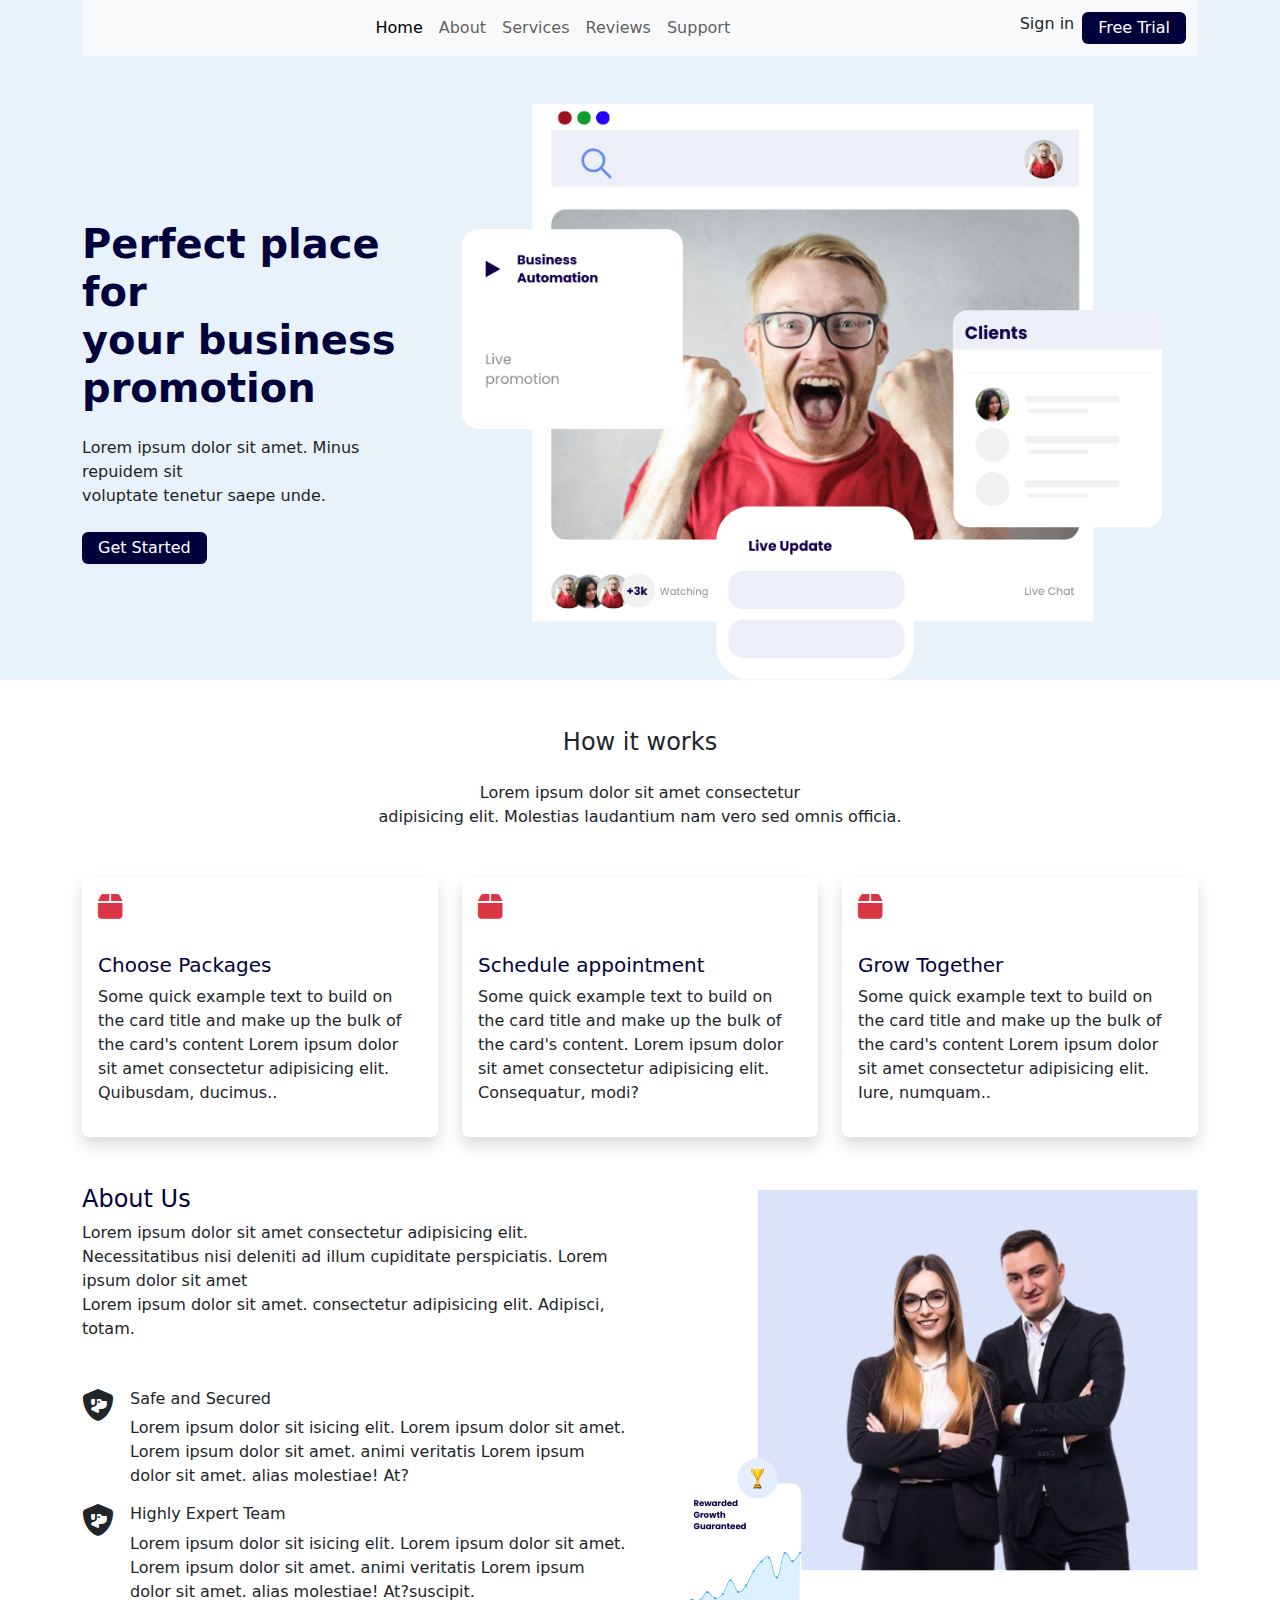
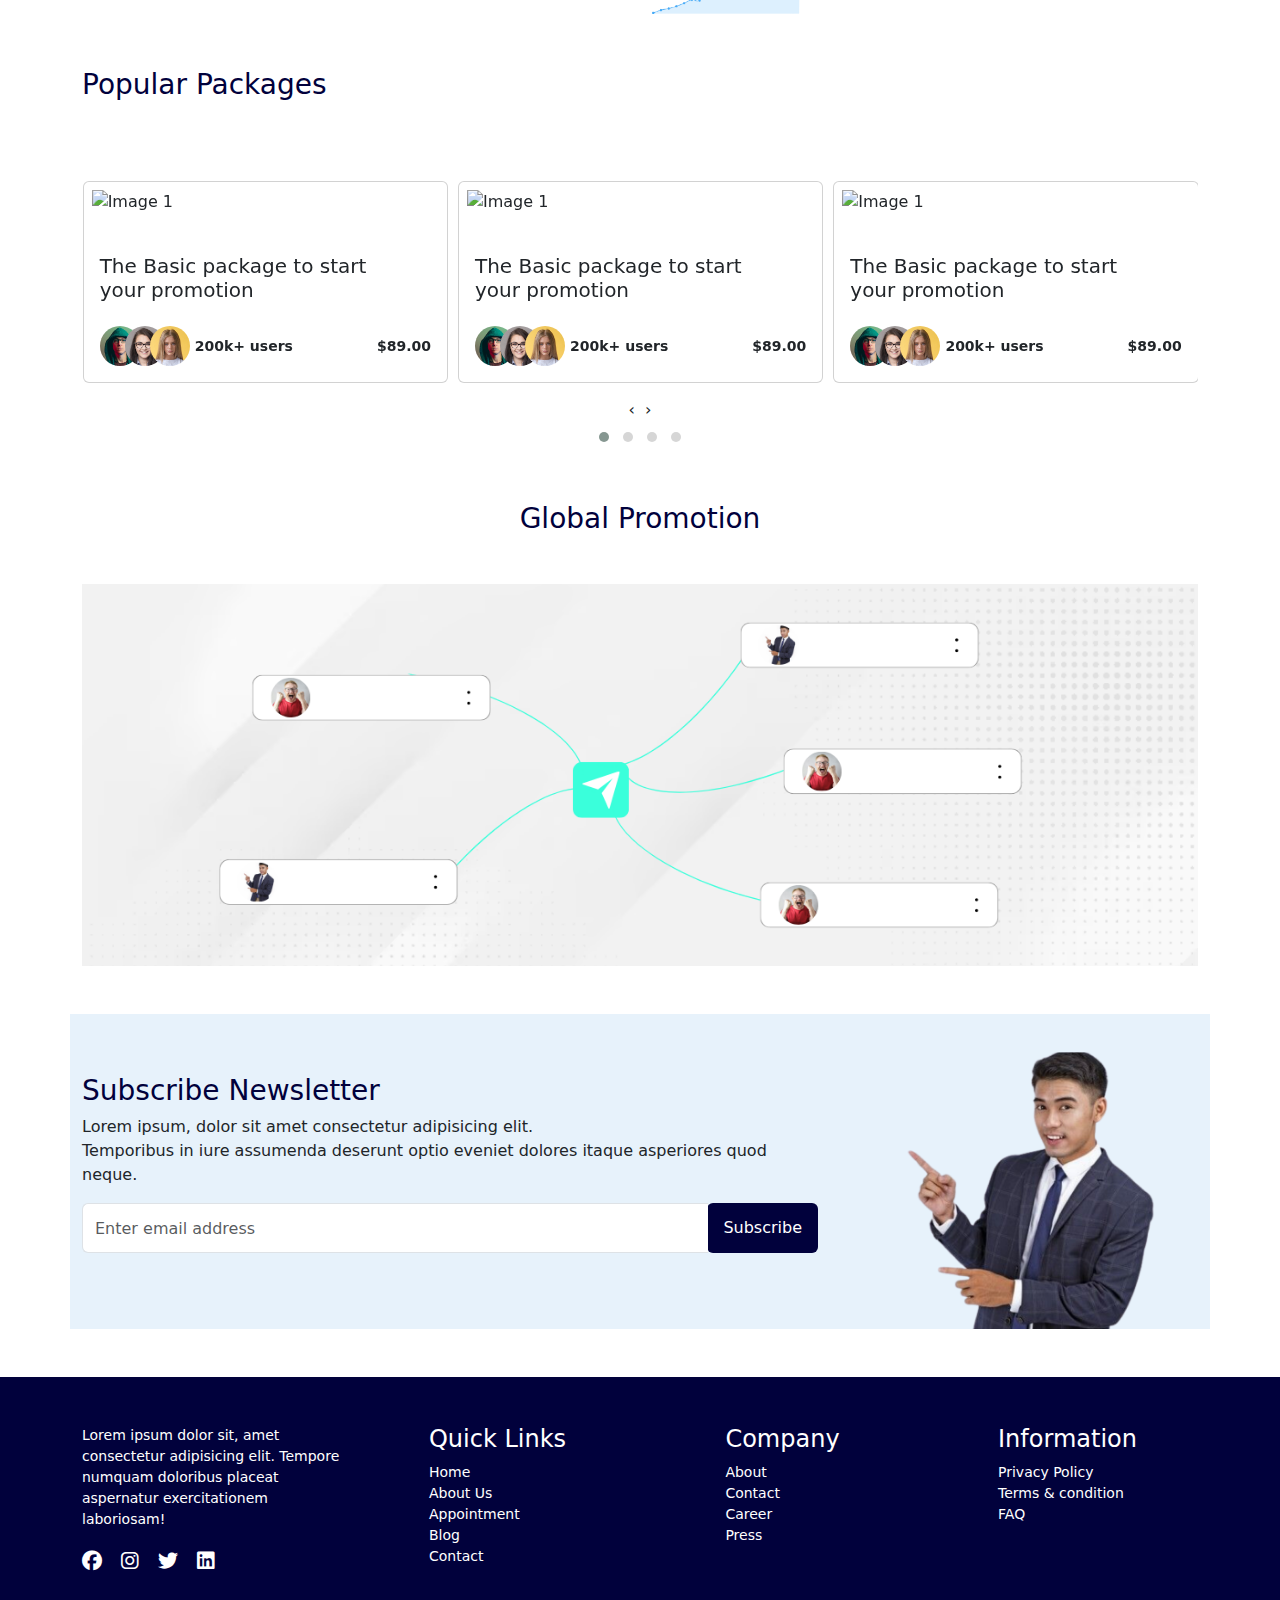
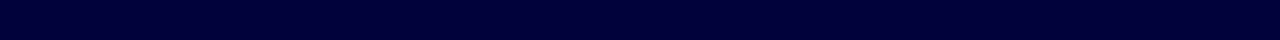
==== commit 65c52bc6: "nav changes done" ====
--- a/index.html
+++ b/index.html
@@ -54,11 +54,11 @@
 
 
                         </ul>
-                        <div class="d-flex">
-                            <li class="nav-item list-unstyled mx-2">
+                        <div class="d-block d-lg-flex">
+                            <li class="nav-item list-unstyled mx-lg-2">
                                 <a class="nav-link" href="#">Sign in</a>
                             </li>
-                            <button type="submit" type="btn" class="btn-bg rounded-2 px-3 py-1 text-white">Free
+                            <button type="submit" type="btn" class="btn-bg rounded-2 px-3 py-1 text-white my-lg-0 my-2">Free
                                 Trial</button>
 
                         </div>
@@ -830,12 +830,14 @@
     </section>
 
     <!-- Bootstrap Bundle with Popper -->
+    <script src="https://cdn.jsdelivr.net/npm/bootstrap@5.3.3/dist/js/bootstrap.bundle.min.js" integrity="sha384-YvpcrYf0tY3lHB60NNkmXc5s9fDVZLESaAA55NDzOxhy9GkcIdslK1eN7N6jIeHz" crossorigin="anonymous"></script>
+    <script src="https://cdn.jsdelivr.net/npm/@popperjs/core@2.10.2/dist/umd/popper.min.js"></script>
     <script src="https://stackpath.bootstrapcdn.com/bootstrap/5.3.0/js/bootstrap.bundle.min.js"></script>
     <!-- jQuery -->
     <script src="https://code.jquery.com/jquery-3.6.0.min.js"></script>
     <!-- Owl Carousel JS -->
     <script src="https://cdnjs.cloudflare.com/ajax/libs/OwlCarousel2/2.3.4/owl.carousel.min.js"></script>
-    <!-- Initialize Owl Carousel -->
+    <!--  Owl Carousel -->
     <script>
         $(document).ready(function () {
             $(".owl-carousel").owlCarousel({
--- a/shrutech.css
+++ b/shrutech.css
@@ -2,6 +2,11 @@
 *{
     margin: 0;
     padding: 0;
+}
+@media (max-width: 991.98px) {
+    .navbar-collapse.show {
+        margin-left: 15px;
+    }
 }
 .hero{
     background-color: rgb(231, 242, 251);
@@ -11,6 +16,7 @@
 }
 .btn-bg{
     background-color: rgb(1, 1, 60);
+    border: none;
 }
 
 .footer{
